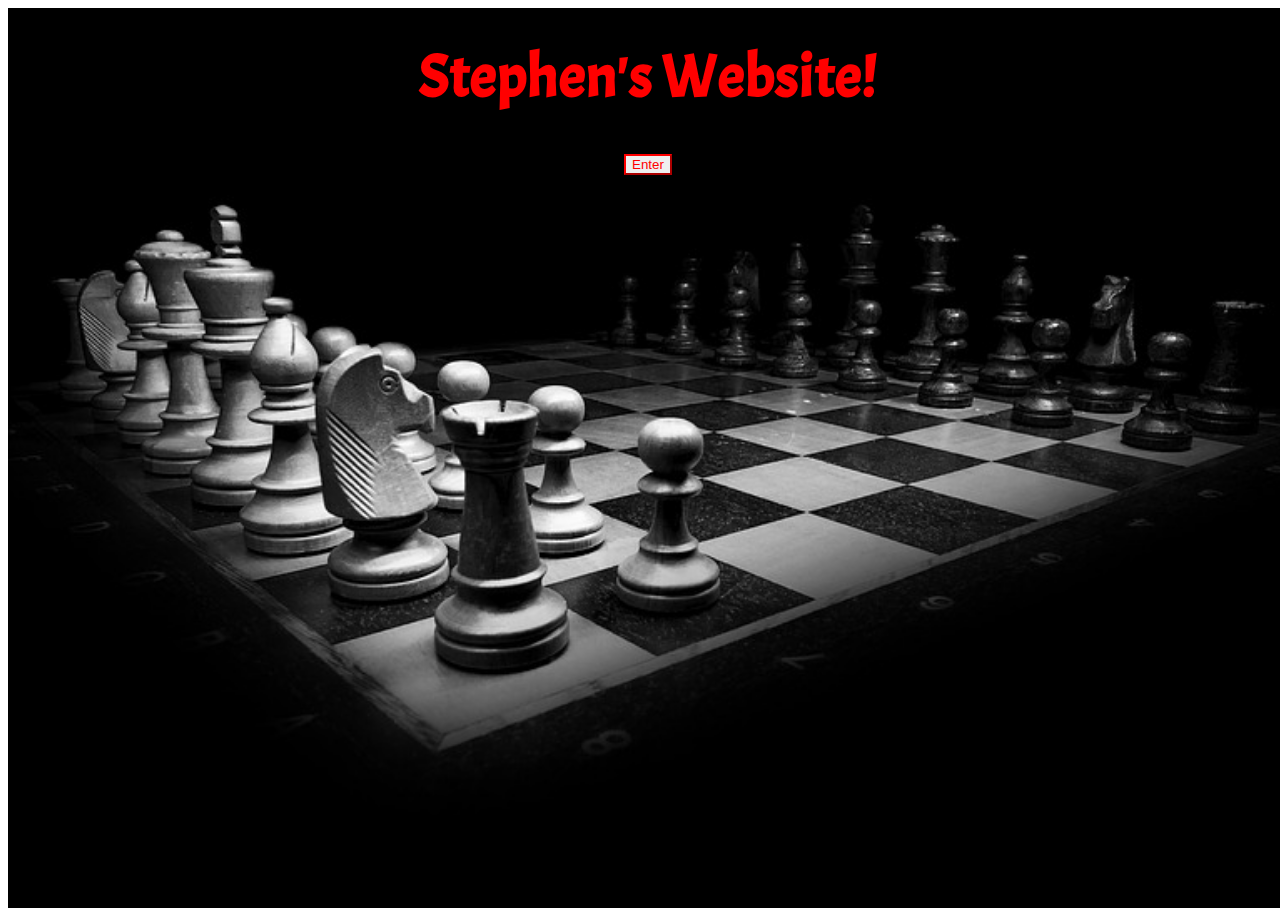
==== index.html @ 1b355c22 "modifications" ====
<!DOCTYPE html>
<html>
<head>
	<title>Stephen's Website!</title>
	<link href="https://fonts.googleapis.com/css?family=Acme" rel="stylesheet">

	<!-- Bootstrap CSS from a CDN. This way you don't have to include the bootstrap file yourself -->
    <link rel="stylesheet" href="https://maxcdn.bootstrapcdn.com/bootstrap/4.0.0-alpha.6/css/bootstrap.min.css" integrity="sha384-rwoIResjU2yc3z8GV/NPeZWAv56rSmLldC3R/AZzGRnGxQQKnKkoFVhFQhNUwEyJ" crossorigin="anonymous">

	<link rel="stylesheet" type="text/css" href="style1.css">

</head>
<body>
	<header class="startup">
		<div>
			<h1 class="logo">Stephen's Website!</h1>
		</div>
		<div>
			<button class="btn btn-primary btn-xl">Enter</button>
		</div>
	</header>
	
</body>
</html>
---- style1.css ----
body,html {
  width: 100%;
  height: 100%; 
}

header {
  background-position: center;
  background-image: url("images.jpg");
  background-size: cover;
  height: 100%;
}

div{
	display: flex;
	color: red;
	font-family: 'Acme', sans-serif;
	font-size: 30px;
	justify-content: center;
}
h1{
	display: inline-flex;
	margin-top: 30px;
}

@keyframes btncolor{
	from{background-color: black;}
	to{background-color: darkgrey;}
}
.btn-primary {
	  color: red;
  animation: btncolor 0.75s alternate infinite;
  /*animation-name: btncolor;
  animation-duration: 0.75s;
  animation-direction: alternate;
  animation-iteration-count: infinite;*/
  border-color: red; }

.btn-primary:hover {
  border-color: white;
  border-width: 3px;
  cursor: pointer;
}
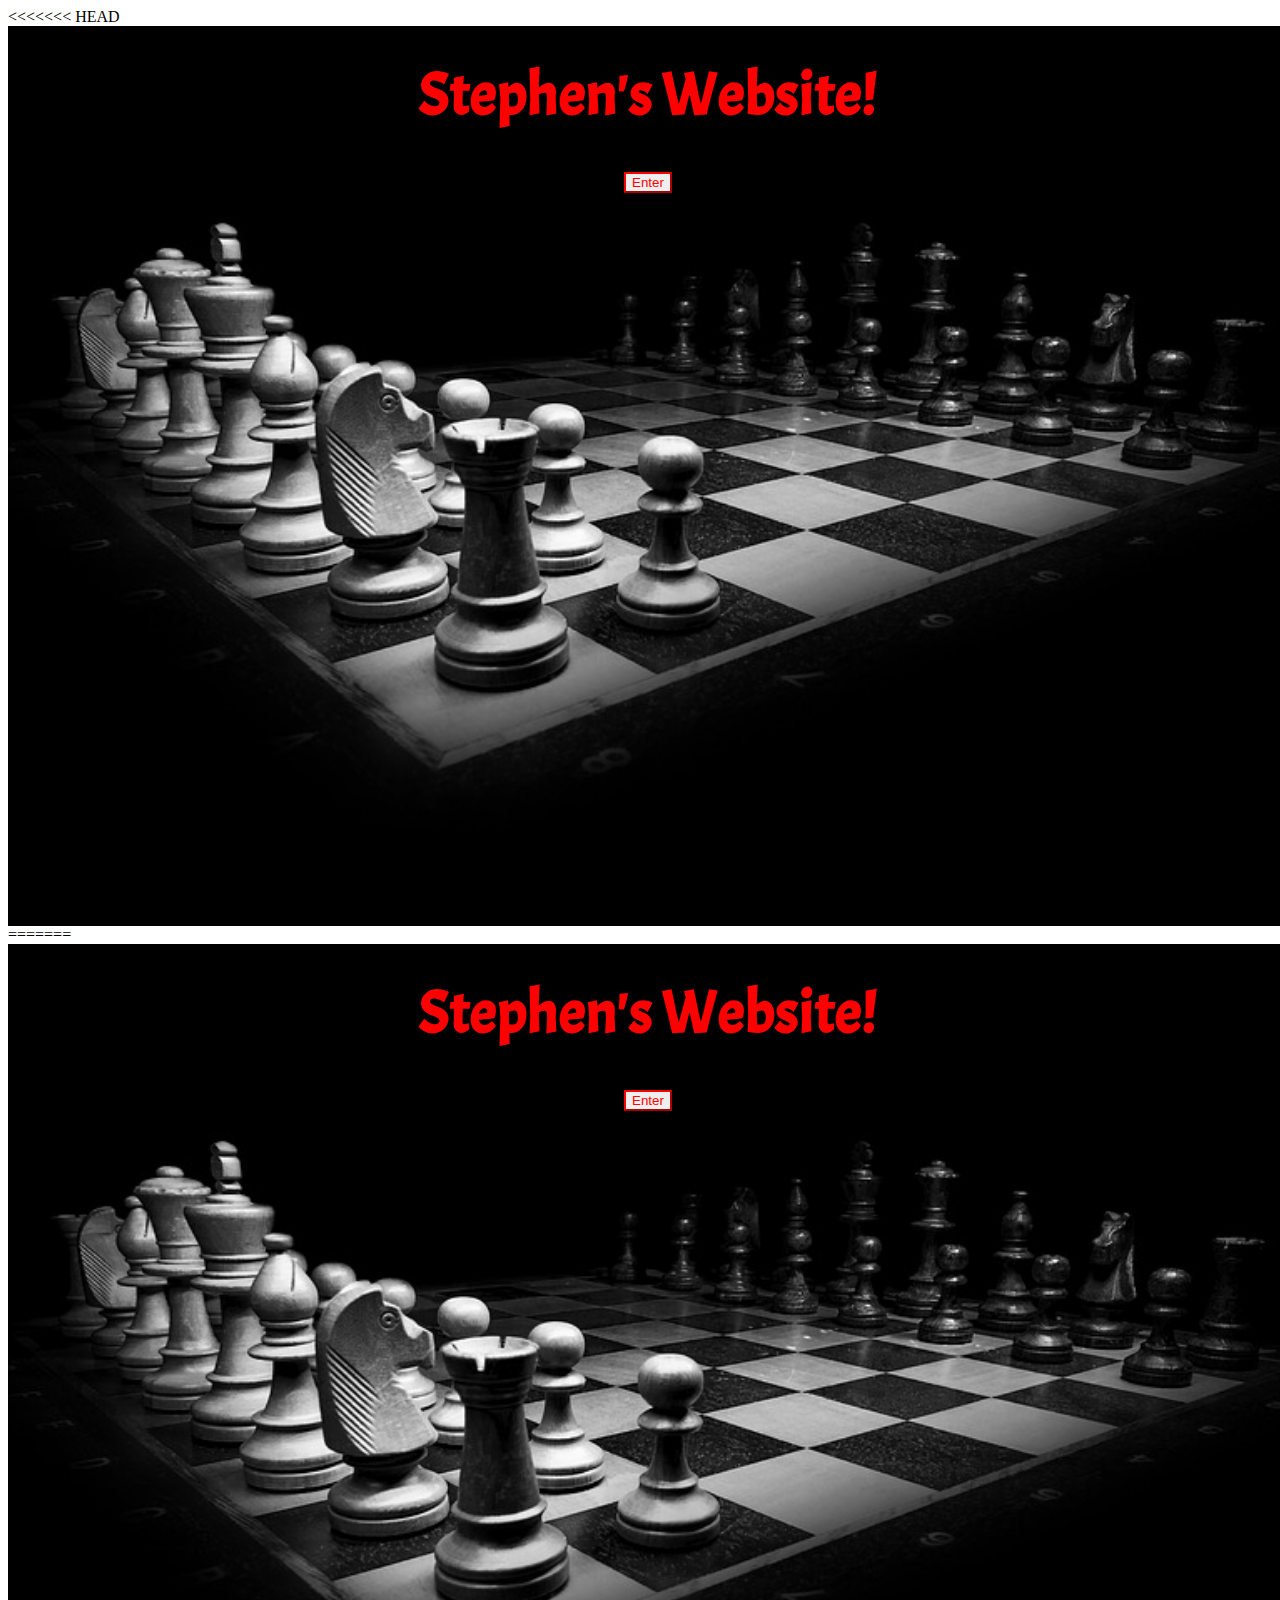
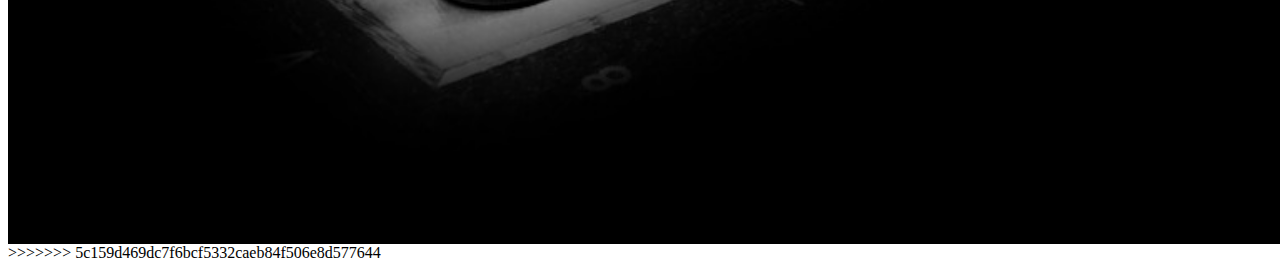
==== commit f6562993: "Merge branch 'master' of https://github.com/Beakerboy69/Beakerboy69.github.io" ====
--- a/index.html
+++ b/index.html
@@ -1,3 +1,29 @@
+<<<<<<< HEAD
+<!DOCTYPE html>
+<html>
+<head>
+	<title>Stephen's Website!</title>
+	<link href="https://fonts.googleapis.com/css?family=Acme" rel="stylesheet">
+
+	<!-- Bootstrap CSS from a CDN. This way you don't have to include the bootstrap file yourself -->
+    <link rel="stylesheet" href="https://maxcdn.bootstrapcdn.com/bootstrap/4.0.0-alpha.6/css/bootstrap.min.css" integrity="sha384-rwoIResjU2yc3z8GV/NPeZWAv56rSmLldC3R/AZzGRnGxQQKnKkoFVhFQhNUwEyJ" crossorigin="anonymous">
+
+	<link rel="stylesheet" type="text/css" href="style.css">
+
+</head>
+<body>
+	<header class="startup">
+		<div>
+			<h1 class="logo">Stephen's Website!</h1>
+		</div>
+		<div>
+			<button class="btn btn-primary btn-xl">Enter</button>
+		</div>
+	</header>
+	
+</body>
+</html>
+=======
 <!DOCTYPE html>
 <html>
 <head>
@@ -22,3 +48,4 @@
 	
 </body>
 </html>
+>>>>>>> 5c159d469dc7f6bcf5332caeb84f506e8d577644
--- a/style.css
+++ b/style.css
@@ -0,0 +1,43 @@
+body,html {
+  width: 100%;
+  height: 100%; 
+}
+
+header {
+  background-position: center;
+  background-image: url("images.jpg");
+  background-size: cover;
+  height: 100%;
+}
+
+div{
+	display: flex;
+	color: red;
+	font-family: 'Acme', sans-serif;
+	font-size: 30px;
+	justify-content: center;
+}
+h1{
+	display: inline-flex;
+	margin-top: 30px;
+}
+
+@keyframes btncolor{
+	from{background-color: black;}
+	to{background-color: darkgrey;}
+}
+.btn-primary {
+	  color: red;
+  animation: btncolor 0.75s alternate infinite;
+  /*animation-name: btncolor;
+  animation-duration: 0.75s;
+  animation-direction: alternate;
+  animation-iteration-count: infinite;*/
+  border-color: red; }
+
+.btn-primary:hover {
+  border-color: white;
+  border-width: 3px;
+  cursor: pointer;
+}
+
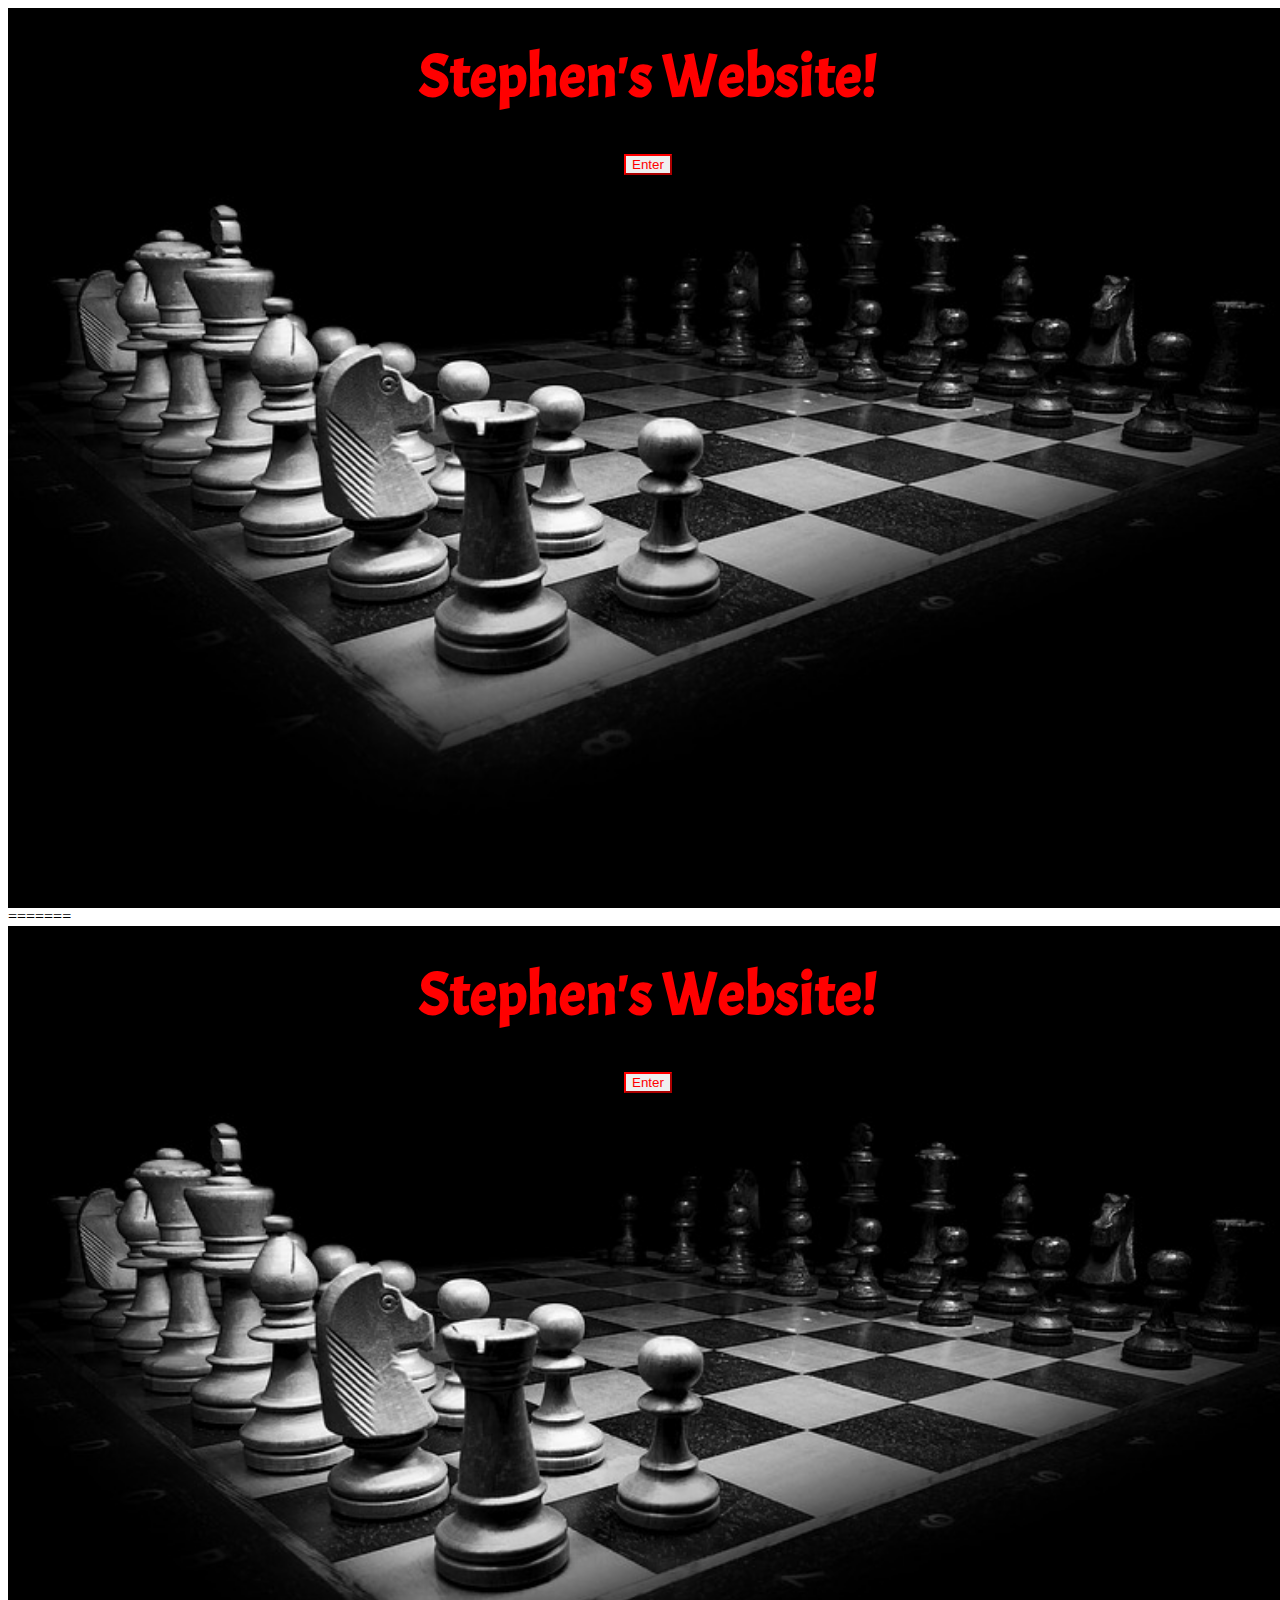
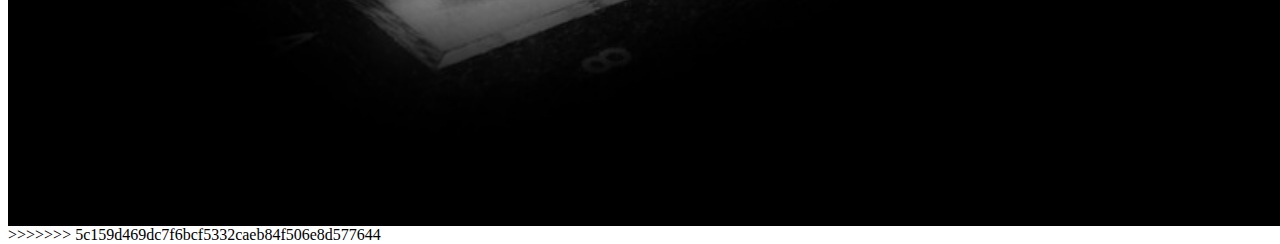
==== commit a4ca6e7c: "err" ====
--- a/index.html
+++ b/index.html
@@ -1,4 +1,4 @@
-<<<<<<< HEAD
+
 <!DOCTYPE html>
 <html>
 <head>
